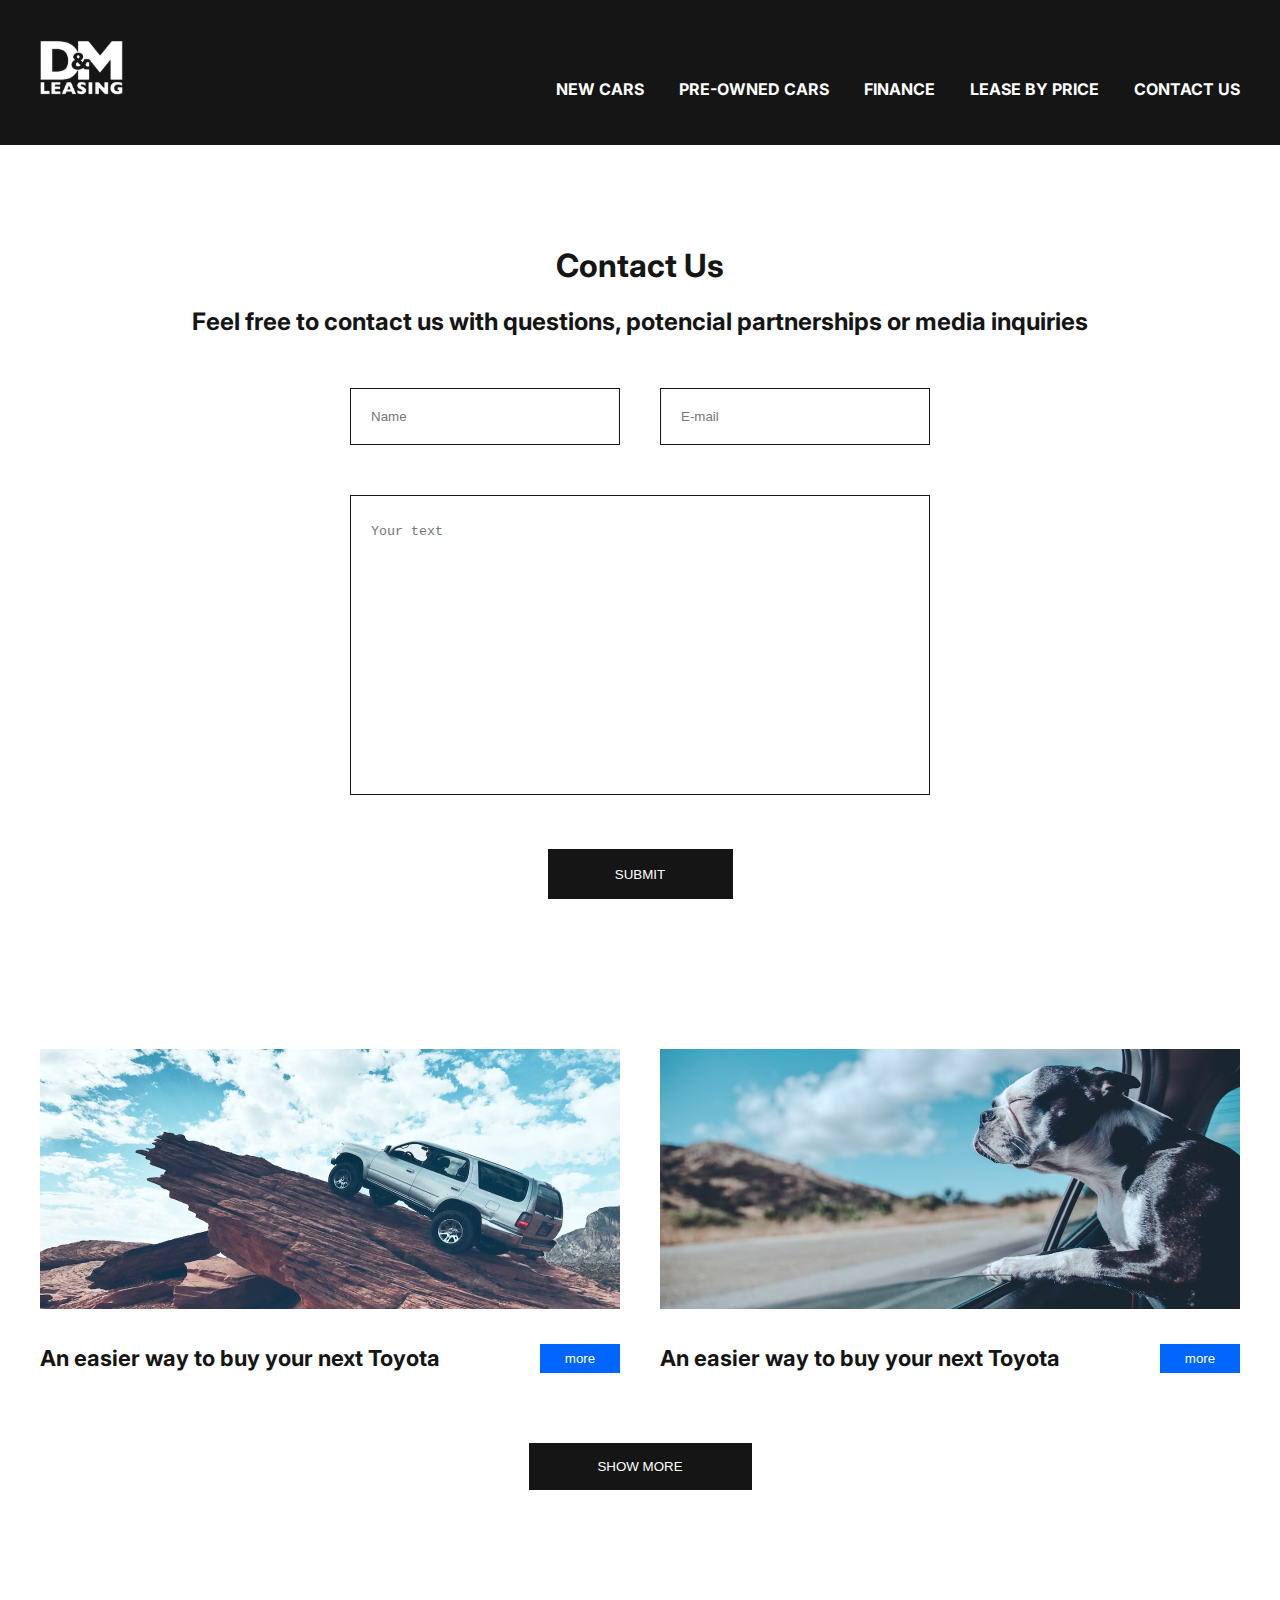
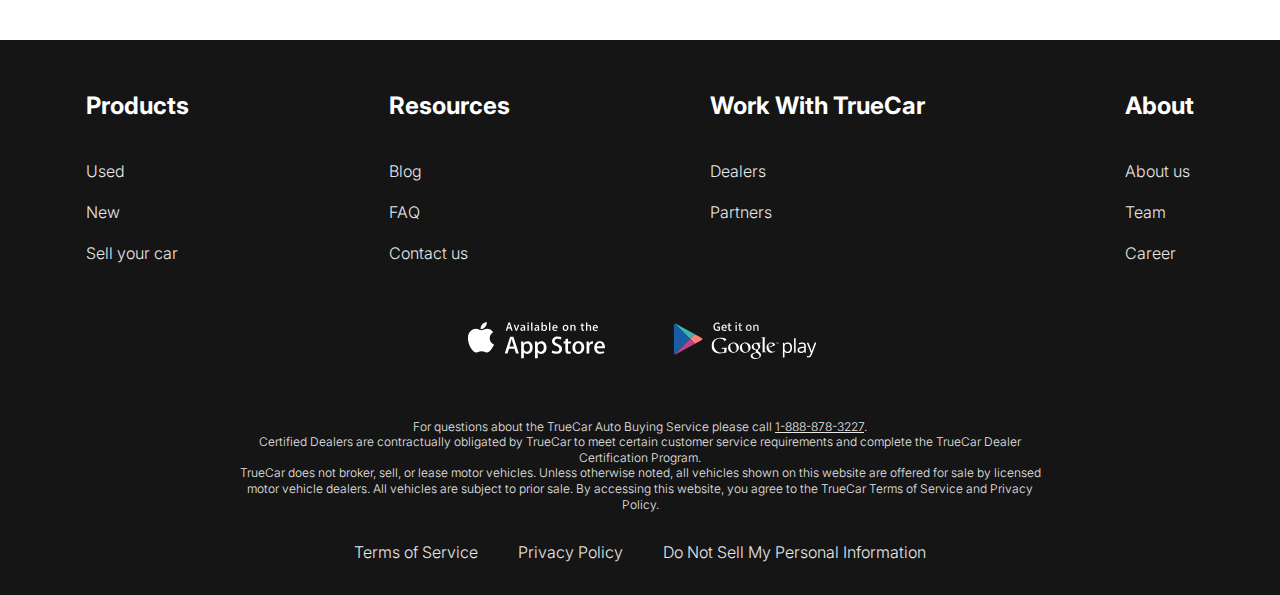
==== contacts.html @ 963451e2 "init layout" ====
<!DOCTYPE html>
<html lang="en">
<head>
    <meta charset="UTF-8">
    <meta name="viewport" content="width=device-width, initial-scale=1.0">
    <link rel="stylesheet" href="./style.css">
    <link rel="preconnect" href="https://fonts.googleapis.com">
    <link rel="preconnect" href="https://fonts.gstatic.com" crossorigin>
    <link href="https://fonts.googleapis.com/css2?family=Inter:wght@100..900&display=swap" rel="stylesheet">
    <title>Document</title>
</head>
<body>
    <div class="wrapper">
        <header class="header">
            <div class="header_container">
                <a href="/index.html" class="logo">
                    <img src="./images/main_logo.svg" alt="" class="logo__img">
                </a>
                <nav class="header_menu">
                    <ul class="menu__list">
                        <li class="menu__list_item"><a class="menu__list_link" href="./new_cars.html">New Cars</a></li>
                        <li class="menu__list_item"><a class="menu__list_link" href="#">Pre-Owned Cars</a></li>
                        <li class="menu__list_item"><a class="menu__list_link" href="#">Finance</a></li>
                        <li class="menu__list_item"><a class="menu__list_link" href="#">Lease by Price</a></li>
                        <li class="menu__list_item"><a class="menu__list_link" href="./contacts.html">Contact Us</a></li>
                    </ul>
                </nav>
            </div>
        </header>
        <div class="main_content">
            <div class="contact_form__wrapper">
                <h1 class="contact_form__title">Contact Us</h1>
                <h2 class="contact_form__subtitle">Feel free to contact us with questions, potencial partnerships or media inquiries</h2>
                <form action="" class="contact_form">
                    <div class="contact_form__userdata_wrapper">
                        <input type="text" name="name" placeholder="Name">
                        <input type="email" name="email" placeholder="E-mail">
                    </div>
                    <div class="contact_form__user_message">
                        <textarea name="Your text" placeholder="Your text"></textarea>
                    </div>
                    <button type="submit">SUBMIT</button>
                </form>
            </div>
            <div class="news_block__wrapper">
                <div class="news_block">
                    <div class="news_block__card">
                        <img src="./images/news_block/1st.jpg" alt="">
                        <div class="news_block__footer">
                            <h2>An easier way to buy your next Toyota</h2>
                            <button class="news_block__footer__button">more</button>
                        </div>
                    </div>
                    <div class="news_block__card">
                        <img src="./images/news_block/2nd.jpg" alt="">
                        <div class="news_block__footer">
                            <h2>An easier way to buy your next Toyota</h2>
                            <button class="news_block__footer__button">more</button>
                        </div>
                    </div>
                </div>
                <button class="show_more_news_button">SHOW MORE</but>
            </div>  
        </div>
        <footer class="footer">
            <div class="footer_wrapper">
                <div class="frames">
                    <div class="frames__item">
                        <div class="frame__header">
                            <h2>Products</h2>
                        </div>
                        <div class="frame__content">
                            <ul>
                                <li class="footer__content_item">
                                    <a class="footer__menu-link" href="">Used</a>
                                </li>
                                <li class="footer__content_item">
                                    <a class="footer__menu-link" href="">New</a>
                                </li>
                                <li class="footer__content_item">
                                    <a class="footer__menu-link" href="">Sell your car</a>
                                </li>
                            </ul>
                        </div>
                    </div>
                    <div class="frames__item">
                        <div class="frame__header">
                            <h2>Resources</h2>
                        </div>
                        <div class="frame__content">
                            <ul>
                                <li class="footer__content_item">
                                    <a class="footer__menu-link" href="">Blog</a>
                                </li>
                                <li class="footer__content_item">
                                    <a class="footer__menu-link" href="">FAQ</a>
                                </li>
                                <li class="footer__content_item">
                                    <a class="footer__menu-link" href="">Contact us</a>
                                </li>
                            </ul>
                        </div>
                    </div>
                    <div class="frames__item">
                        <div class="frame__header">
                            <h2>Work With TrueCar</h2>
                        </div>
                        <div class="frame__content">
                            <ul>
                                <li class="footer__content_item">
                                    <a class="footer__menu-link" href="">Dealers</a>
                                </li>
                                <li class="footer__content_item">
                                    <a class="footer__menu-link" href="">Partners</a>
                                </li>
                            </ul>
                        </div>
                    </div>
                    <div class="frames__item">
                        <div class="frame__header">
                            <h2>About</h2>
                        </div>
                        <div class="frame__content">
                            <ul>
                                <li class="footer__content_item">
                                    <a class="footer__menu-link" href="">About us</a>
                                </li>
                                <li class="footer__content_item">
                                    <a class="footer__menu-link" href="">Team</a>
                                </li>
                                <li class="footer__content_item">
                                    <a class="footer__menu-link" href="">Career</a>
                                </li>
                            </ul>
                        </div>
                    </div>
                </div>
                <div class="download_box">
                    <a href="">
                        <img src="./images/phone_app/app_store.svg" alt="">
                    </a>
                    <a href="">
                        <img src="./images/phone_app/google_play.svg" alt="">
                    </a>
                </div>
                <div class="general_info">
                    <p>For questions about the TrueCar Auto Buying Service please call <a id="phone_number" href="">1-888-878-3227</a>.
                        <br>
                        Certified Dealers are contractually obligated by TrueCar to meet certain customer service requirements and complete the TrueCar Dealer Certification Program.
                        <br>
                        TrueCar does not broker, sell, or lease motor vehicles. Unless otherwise noted, all vehicles shown on this website are offered for sale by licensed motor vehicle dealers. All vehicles are subject to prior sale. By accessing this website, you agree to the TrueCar Terms of Service and Privacy Policy.
                    </p>
                </div>
                <div class="privacy_box">
                    <a href="">Terms of Service</a>
                    <a href="">Privacy Policy</a>
                    <a href="">Do Not Sell My Personal Information</a>
                </div>
            </div>
        </footer>
    </div>
</body>
</html>
---- style.css ----
/* init */

html{
    box-sizing: border-box;
}

button{
    cursor: pointer;
}

html, body{
    height: 100%;
}

*, *::after, a::before{
    box-sizing: inherit;
    margin:0;
    padding:0;
}

ul{
    list-style-type: none;
}

a{
    text-decoration: none;
    color: inherit;
}

body{
    font-family: Inter, sans-serif;
    font-size: 16px;
    color: white;
    font-weight: 300;
    line-height: 1.3;
}


.wrapper{
    min-height: 100%;
    display: flex;
    flex-direction: column;
    justify-content: space-between;
}


/* header */



.header-index{
    background-color: transparent;
}

.header{
    background-color: #151515;
    padding-bottom: 45px;
}

.header-main{
    position: absolute;
    top:0;
    left:0;
    width: 100%;
    z-index:6;
}

.header_container{
    max-width: 1220px;
    margin: 0 auto;
    padding: 0 10px;
    padding-top: 40px;
    display: flex;
    justify-content: space-between;
    align-items:flex-end
}

.menu__list{
    display: flex;
    gap: 35px;
}

.menu__list_link{
    text-transform: uppercase;
    font-weight: 700;
    transition: color 200ms ease-in-out;
}


.menu__list_link:hover{
    color: #0066FF;
}


/* footer */

.footer{
    padding-top: 50px;
    padding-bottom: 32px;
    background-color: #151515;
    width: 100%;
}


.frames{
    padding-bottom: 50px;
    display: flex;
    gap:200px;
    justify-content: center;
}

.frame__header h2{
    font-size: 24px;
    font-weight: 700;
    padding-bottom: 40px;
}

.frame__content{
    color: #E8E8E8;
    display: flex;
    flex-direction: column;
    gap: 20px;
}

.footer__menu-link{
    transition: color 200ms ease-in-out;
}


.footer__menu-link:hover{
    color: #0066FF;
}


.download_box{
    display: flex;
    justify-content: center;
    gap: 40px;
    padding-bottom: 50px;
}

.general_info{
    max-width: 806px;
    margin: 0 auto;
}

.general_info p{
    color: #E8E8E8;
    text-align: center;
    font-size: 12px;
    padding-bottom: 30px;
}

#phone_number{
    text-decoration: underline;
}

.privacy_box{
    color: #E8E8E8;
    display: flex;
    gap: 40px;
    justify-content: center;
}

.footer__content_item + .footer__content_item{
    padding-top: 20px;
}

/* main content */

.top{
    position: absolute;
    top:0;
    left:0;
    width: 100%;
    z-index:5;
}

.main_content{
    flex-grow: 1;
}

.container{
    color: white;
    text-align: center;
}

.title{
    padding-top: 247px;
    padding-bottom: 38px;
    text-shadow: 0 1px 5px #151515;
    font-size: 96px;
    font-weight: 700;
    user-select: none;
}

.top__link{
    display: inline-block;
    max-width: 430px;
    height: 90px;
    background-color: #151515;
    text-transform: uppercase;
    padding: 23px 112px;
    text-align: center;
    font-size: 36px;
    font-weight: 700;
}


/* slider */

.swiper-slide{
    height: 100vh;
    background-position: center;
    background-size: cover;
    background-repeat: no-repeat;
}

.swiper-pagination-bullet{
    width: 120px;
    border-radius: 0;
    height: 3px;
    background-color: #151515;
    margin: 0 15px !important;
}
.swiper-pagination-bullet-active{
    background-color: white;
}

.swiper-pagination{
    padding-bottom: 40px;
}

/* "Why Leasing with D&M?" block */

.why_lease{
    margin: 150px auto;
    max-width: 1200px;
    min-height: 430px;
    color: #151515;
}

.why_lease h1{
    text-align: center;
    padding-bottom: 50px;
    font-size:42px;
}

.why_lease__wrapper{
    display: flex;
    justify-content: space-between;
    gap:40px;
}

.why_lease__card{
    display: flex;
    flex-direction: column;
    justify-content: center;
    max-width: 270px;
}

.why_lease__card img{
    width: 150px;
    margin: 0 auto;
}

.why_lease__card h2{
    text-align: center;
    text-transform: capitalize;
    margin: 30px 0;
}

.why_lease__card p{
    color: #151515;
}


/* "How does Leasing Work?" block */

.how_it_works{
    min-height: 905px;
    max-width: 594px;
    margin: 0 auto;
    margin-bottom: 150px;
    color: #151515;
}

.how_it_works h1{
    text-align: center;
    text-transform: capitalize;
    font-size: 42px;
}

.how_it_works__main_text{
    padding: 50px 0;
}

.how_it_works__steps_wrapper{
    padding: 50px 0 70px 0;
    margin-left: 70px;
    display: flex;
    flex-direction: column;
    gap:40px;
}

.how_it_works__step{
    display: flex;
    justify-content: space-between;
    align-items: center;
    width: 100%;
}

.how_it_works__step img{
    width:100px;
}

.how_it_works__step p{
    max-width: 270px;
}


/* welcome block */


.welcome{
    margin: 0 auto;
    max-width: 1000px;
    color: #151515;
    margin-bottom: 150px;
}

.welcome__title{
    font-size: 42px;
    text-align: center;
    text-transform: uppercase;
    margin-bottom: 20px;
}

.welcome__subtitle{
    text-align: center;
    margin-bottom: 50px;
}

.welcome__video_preview{
    width: 100%;
}

/* important things block */

.important_things{
    margin: 0 auto;
    margin-bottom: 150px;
    max-width: 1200px;
    color: #151515;
}

.important_things__title{
    font-size: 42px;
    text-align: center;
    margin-bottom: 20px;
}

.important_things__main_text{
    margin: 0 auto;
    margin-bottom: 50px;
    max-width: 580px;
}

.important_things__wrapper{
    display: flex;
    gap:40px;
}

.important_things__card{
    max-width: 270px;
}

.important_things__card img{
    margin-bottom: 20px;
}


/* II. CONTACTS PAGE */

/* "Contact Form" block */
.contact_form__wrapper{
    margin: 0 auto;
    margin-top: 100px;
    color: #151515;
    max-width: 935px;
    display: flex;
    flex-direction: column;
    align-items: center;
}

.contact_form__title{
    text-transform: capitalize;
    text-align: center;
}

.contact_form__subtitle{
    margin: 20px 0 50px 0;
}

.contact_form__userdata_wrapper{
    display: flex;
    gap: 40px;
    justify-content: center;
    margin-bottom: 50px;
}

.contact_form__userdata_wrapper input{
    padding: 18px 20px 18px;
    width: 270px;
    min-height: 57px;
}

.contact_form__user_message textarea{
    padding: 28px 20px;
    width: 580px;
    min-height: 300px;
    resize: none;
}

.contact_form__user_message textarea,.contact_form__userdata_wrapper input{
    border-radius: 0;
    border: 1px solid #151515;
    outline:none;
    transition: all 200ms ease-in-out;
}

.contact_form__user_message textarea:focus,.contact_form__userdata_wrapper input:focus{
    border-color: #0066FF;
}

.contact_form{
    display: flex;
    flex-direction: column;
    align-items: center;
}

.contact_form button{
    text-transform: uppercase;
    margin-top: 50px;
    width: 185px;
    height: 50px;
    background-color: #151515;
    color: white;
    border: none;
    
}

.contact_form button, .show_more_news_button{
    transition: color 200ms ease-in-out;
}


.contact_form button:hover, .show_more_news_button:hover{
    color: #0066FF;
}

/* news block */
.news_block{
    margin: 0 auto;
    display: flex;
    justify-content: center;
    gap: 40px;
    color: #151515;
}

.news_block__card{
    max-width: 580px;
}


.news_block__footer{
    margin-top: 30px;
    display: flex;
    justify-content: space-between;
}

.news_block__footer h2{
    font-size: 22px;
}

.news_block__footer__button{
    width: 80px;
    height: 29px;
    color: white;
    background-color: #0066FF;
    border: none;
}

.news_block__wrapper{
    display: flex;
    flex-direction: column;
    align-items: center;
    margin: 150px 0 150px;
}

.show_more_news_button{
    margin-top: 70px;
    background-color: #151515;
    border:none;
    color: white;
    width: 223px;
    height: 47px;
}

/* III. Catolog Page */

/* catalog block */
.catalog_wrapper{
    margin-top: 100px;
    color: #151515;
    display: flex;
    flex-direction: column;
    align-items: center;

}

.catalog__title{
    font-size: 48px;
    font-weight: 700;
    margin-bottom: 50px;
}

.catalog__vehicle_list{
    display: flex;
    gap: 80px;
    margin-bottom: 100px;
}

.catalog_vehicle_tab_link{
    font-weight: 700;
    transition: all 200ms ease-in-out;
}

.catalog_vehicle_tab_link:hover{
    color: #0066FF;
}

.catalog__vehicle_catalog{
    max-width: 1200px;
    min-height: 1262px;
    display: grid;
    grid-template-columns: repeat(4,1fr);
    gap: 100px 40px;
}

.car_card{
    display: flex;
    flex-direction: column;
    align-items: center;
    max-height: 354px;
    justify-content: space-between;
    border: 1px solid #0066FF;
}

.car_card__image{
    width: 270px;
    height: 170px;
}

.car_card__link{
    text-align: center;
    width: 100%;
    color: #0066FF;
    border-top: 1px solid #0066FF;
}
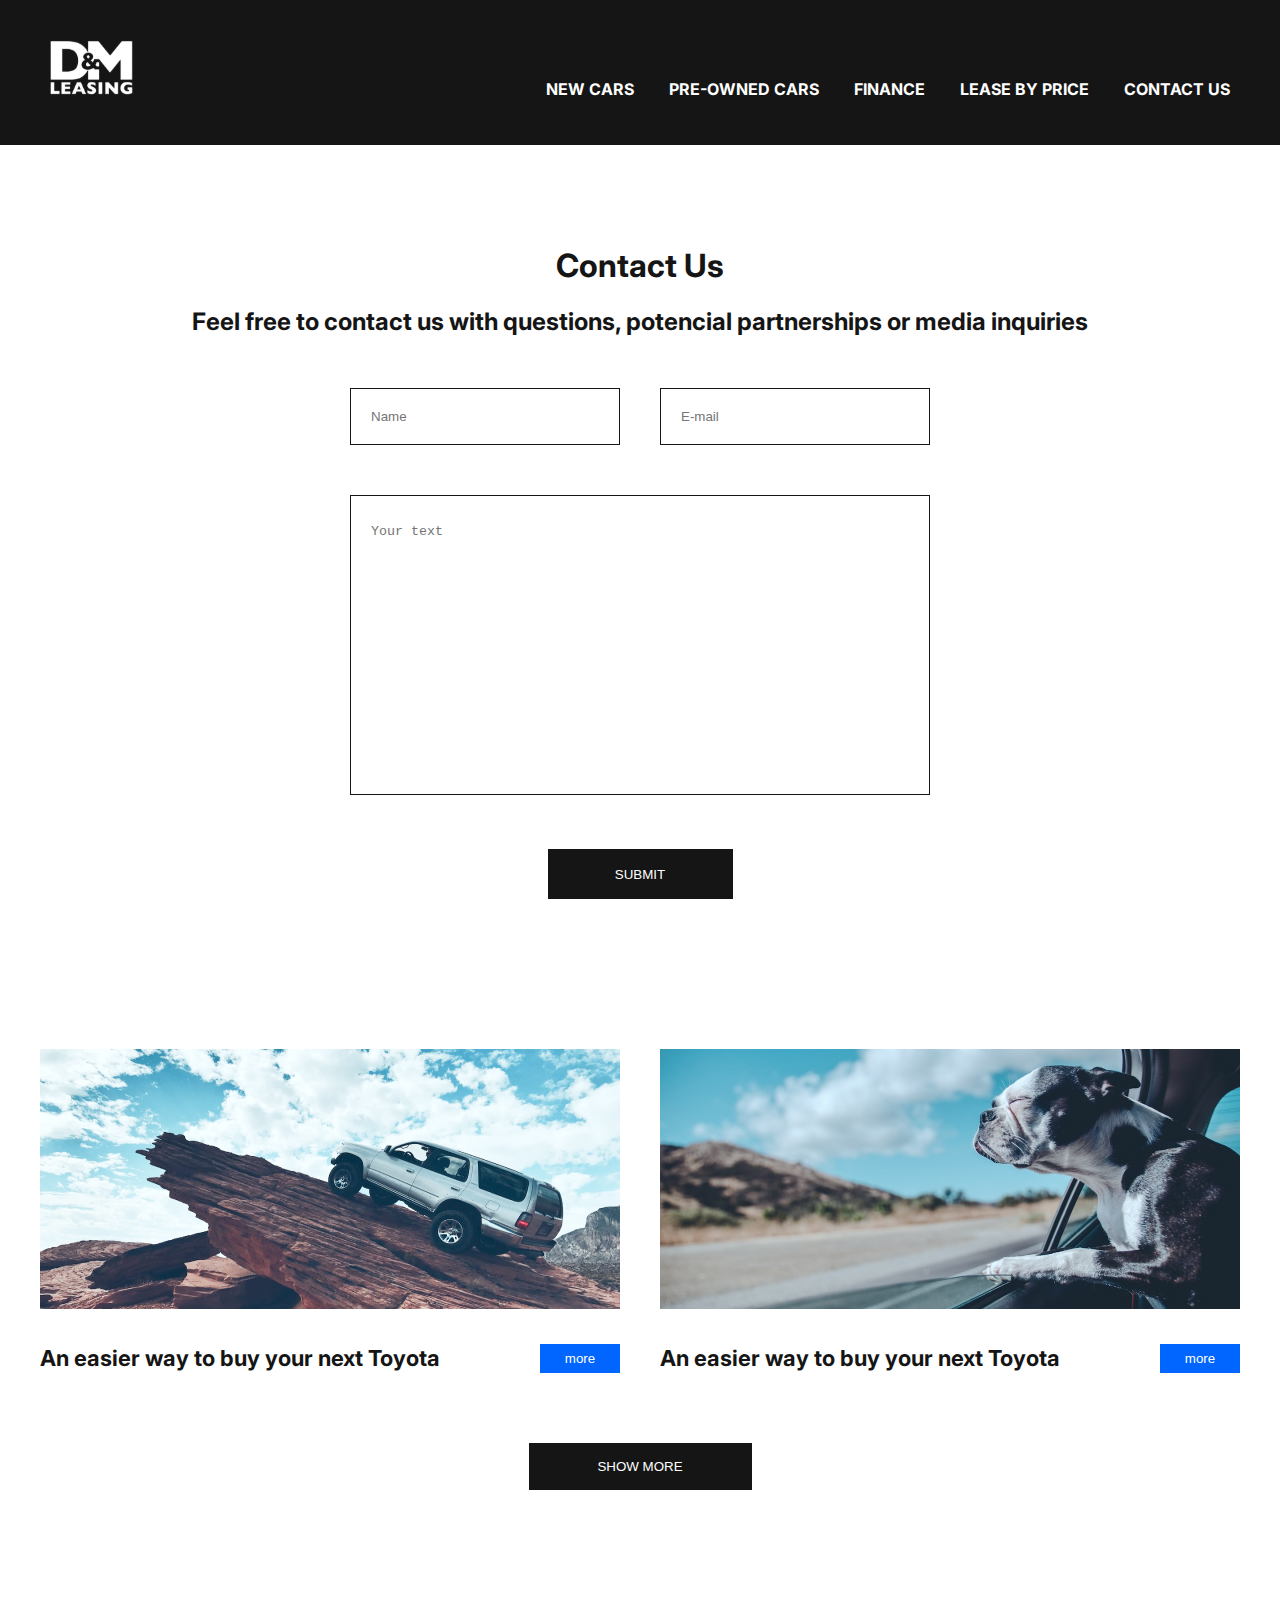
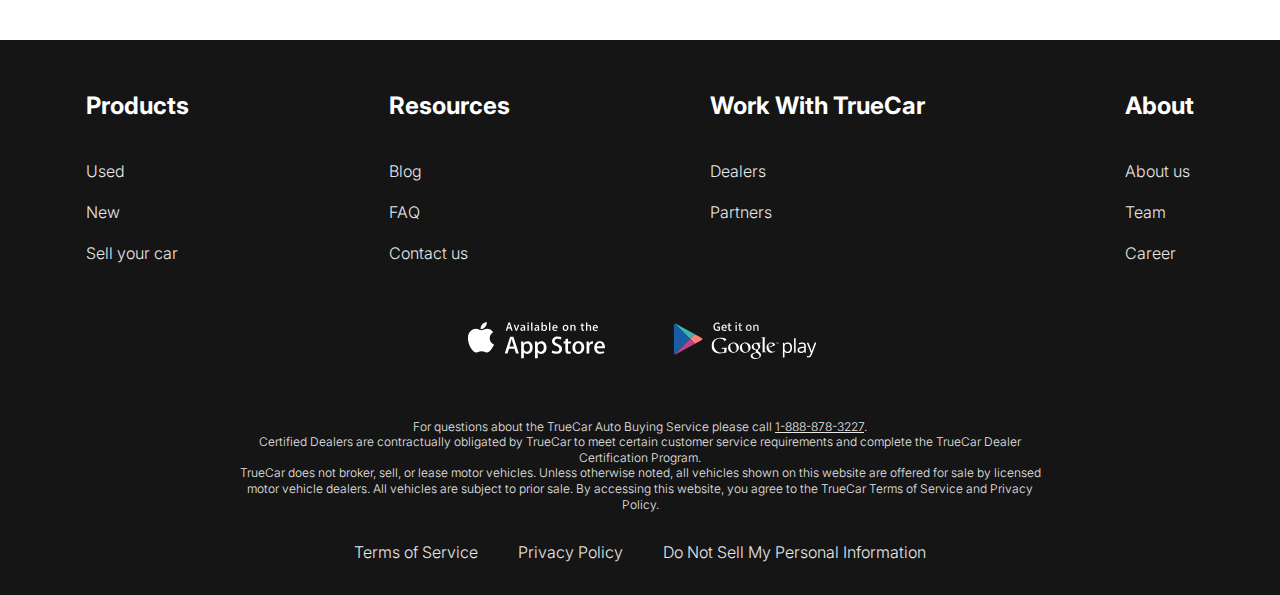
==== commit 8ff3b5b2: "Added adaptive layout for new_cars and contacts html pages" ====
--- a/contacts.html
+++ b/contacts.html
@@ -3,11 +3,22 @@
 <head>
     <meta charset="UTF-8">
     <meta name="viewport" content="width=device-width, initial-scale=1.0">
+    <!-- favicon -->
+    <link rel="icon" href="./favicon.svg" type="image/svg+xml">
+    <!-- slider CDN -->
+    <link rel="stylesheet" href="https://cdn.jsdelivr.net/npm/swiper@11/swiper-bundle.min.css"/>
+    <script src="https://cdn.jsdelivr.net/npm/swiper@11/swiper-bundle.min.js" defer></script>
+    <!-- script -->
+    <script src="./app.js" defer></script>
+    <!-- css -->
     <link rel="stylesheet" href="./style.css">
+    <!-- fonts -->
     <link rel="preconnect" href="https://fonts.googleapis.com">
     <link rel="preconnect" href="https://fonts.gstatic.com" crossorigin>
     <link href="https://fonts.googleapis.com/css2?family=Inter:wght@100..900&display=swap" rel="stylesheet">
-    <title>Document</title>
+    <!-- icons -->
+    <link href='https://unpkg.com/boxicons@2.1.4/css/boxicons.min.css' rel='stylesheet'>
+    <title>Contact Us</title>
 </head>
 <body>
     <div class="wrapper">
@@ -17,12 +28,25 @@
                     <img src="./images/main_logo.svg" alt="" class="logo__img">
                 </a>
                 <nav class="header_menu">
+                    <button class="header_menu__burger_open_button open_button_black"><i class='bx bx-menu'></i></button>
                     <ul class="menu__list">
                         <li class="menu__list_item"><a class="menu__list_link" href="./new_cars.html">New Cars</a></li>
                         <li class="menu__list_item"><a class="menu__list_link" href="#">Pre-Owned Cars</a></li>
                         <li class="menu__list_item"><a class="menu__list_link" href="#">Finance</a></li>
                         <li class="menu__list_item"><a class="menu__list_link" href="#">Lease by Price</a></li>
-                        <li class="menu__list_item"><a class="menu__list_link" href="./contacts.html">Contact Us</a></li>
+                        <li class="menu__list_item"><a class="menu__list_link" href="/contacts.html">Contact Us</a></li>
+                    </ul>
+                </nav>
+            </div>
+            <div class="header_container__burger_menu">
+                <button class="header_menu__burger_close_button"><i class='bx bx-x'></i></button>
+                <nav class="burger_menu__nav">
+                    <ul class="burger_menu__list">
+                        <li class="menu__list_item"><a class="menu__list_link" href="./new_cars.html">New Cars</a></li>
+                        <li class="menu__list_item"><a class="menu__list_link" href="#">Pre-Owned Cars</a></li>
+                        <li class="menu__list_item"><a class="menu__list_link" href="#">Finance</a></li>
+                        <li class="menu__list_item"><a class="menu__list_link" href="#">Lease by Price</a></li>
+                        <li class="menu__list_item"><a class="menu__list_link" href="/contacts.html">Contact Us</a></li>
                     </ul>
                 </nav>
             </div>
--- a/style.css
+++ b/style.css
@@ -1,3 +1,7 @@
+:root{
+    --index: calc(1vh + 1vw);
+}
+
 /* init */
 
 html{
@@ -25,7 +29,10 @@
 a{
     text-decoration: none;
     color: inherit;
-}
+    transition: all 200ms ease-in-out;
+}
+
+
 
 body{
     font-family: Inter, sans-serif;
@@ -45,6 +52,53 @@
 
 
 /* header */
+.header_menu__burger_open_button{
+    display: none;
+}
+
+
+.header_container__burger_menu{
+    padding: 50px 20px;
+    position: absolute;
+    top:0;
+    left:0;
+    width: 100%;
+    height: 100vh;
+    background-color: #151515;
+    transition: all 500ms cubic-bezier(0.325, 0.000, 0.000, 1.020);
+    transform: translateY(-100vh);
+}
+
+.burger_menu__list{
+    display: flex;
+    flex-direction: column;
+    gap: 15px;
+}
+
+.burger_menu__list{
+    font-size: 20px
+}
+
+.header_menu__burger_close_button{
+    position: absolute;
+    color:white;
+    outline:none;
+    border:none;
+    background-color: transparent;
+    font-size: 40px;
+    top:10px;
+    right:5px;
+    cursor:pointer;
+}
+
+
+.header_menu{
+    position: relative;
+}
+
+.header_menu__burger_button{
+    display: none;
+}
 
 
 
@@ -66,6 +120,7 @@
 }
 
 .header_container{
+    position: relative;
     max-width: 1220px;
     margin: 0 auto;
     padding: 0 10px;
@@ -162,6 +217,11 @@
     justify-content: center;
 }
 
+
+.privacy_box a:hover{
+    color: #0066FF
+}
+
 .footer__content_item + .footer__content_item{
     padding-top: 20px;
 }
@@ -189,20 +249,21 @@
     padding-top: 247px;
     padding-bottom: 38px;
     text-shadow: 0 1px 5px #151515;
-    font-size: 96px;
+    font-size: calc(var(--index)*2.45);
     font-weight: 700;
     user-select: none;
 }
 
 .top__link{
     display: inline-block;
-    max-width: 430px;
-    height: 90px;
+    width: calc(var(--index)*11);
+    height: calc(var(--index)*2.3);
     background-color: #151515;
     text-transform: uppercase;
-    padding: 23px 112px;
-    text-align: center;
-    font-size: 36px;
+    /* padding: 23px 112px; */
+    padding: calc(var(--index)*0.6) calc(var(--index)*2.7);
+    text-align: center;
+    font-size: calc(var(--index)*0.9);
     font-weight: 700;
 }
 
@@ -247,8 +308,8 @@
 }
 
 .why_lease__wrapper{
-    display: flex;
-    justify-content: space-between;
+    display: grid;
+    grid-template-columns: repeat(4,1fr);
     gap:40px;
 }
 
@@ -345,6 +406,11 @@
     width: 100%;
 }
 
+.welcome__video_preview iframe{
+    width: 100%;
+    height: calc(var(--index)*20);
+}
+
 /* important things block */
 
 .important_things{
@@ -367,12 +433,13 @@
 }
 
 .important_things__wrapper{
-    display: flex;
+    display: grid;
+    grid-template-columns: repeat(4, 1fr);
     gap:40px;
 }
 
 .important_things__card{
-    max-width: 270px;
+    width: 270px;
 }
 
 .important_things__card img{
@@ -415,9 +482,13 @@
     min-height: 57px;
 }
 
+.contact_form__user_message{
+    width: 100%;
+}
+
 .contact_form__user_message textarea{
     padding: 28px 20px;
-    width: 580px;
+    width: 100%;
     min-height: 300px;
     resize: none;
 }
@@ -472,7 +543,9 @@
     max-width: 580px;
 }
 
-
+.news_block__card img{
+    width: 100%;
+}
 .news_block__footer{
     margin-top: 30px;
     display: flex;
@@ -511,15 +584,15 @@
 
 /* catalog block */
 .catalog_wrapper{
-    margin-top: 100px;
+    margin: 100px 10px 0 10px;
     color: #151515;
     display: flex;
     flex-direction: column;
     align-items: center;
-
 }
 
 .catalog__title{
+    text-align: center;
     font-size: 48px;
     font-weight: 700;
     margin-bottom: 50px;
@@ -546,9 +619,12 @@
     display: grid;
     grid-template-columns: repeat(4,1fr);
     gap: 100px 40px;
+    margin-left:10px;
+    margin-right:10px;
 }
 
 .car_card{
+    max-width: 270px;
     display: flex;
     flex-direction: column;
     align-items: center;
@@ -558,8 +634,8 @@
 }
 
 .car_card__image{
-    width: 270px;
-    height: 170px;
+    width: 100%;
+    height: auto;
 }
 
 .car_card__link{
@@ -568,3 +644,193 @@
     color: #0066FF;
     border-top: 1px solid #0066FF;
 }
+
+
+/* IV. Adaptive Layout */
+
+@media (max-width: 1240px) {
+    .important_things__wrapper{
+        grid-template-columns: repeat(2, 1fr);
+        justify-items: center;
+        width: 600px;
+        margin: 0 auto;
+    }
+
+    .frames{
+        gap:100px;
+    }
+
+    .welcome__video_preview{
+        padding: 0 20px;
+    }
+
+    .why_lease__wrapper{
+        flex-direction: column;
+        align-items: center;
+    }
+
+    .swiper-pagination-bullet{
+        width: 50px;
+    }
+
+    .why_lease__wrapper{
+        grid-template-columns: repeat(2,1fr);
+        justify-items: center;
+        margin: 0 200px;
+    }
+
+    .news_block{
+        flex-direction: column;
+    }
+
+    .catalog__vehicle_catalog{
+        grid-template-columns: repeat(2,1fr);
+        gap: 30px 50px;
+    }
+
+    .why_lease, .how_it_works, .welcome {
+        margin: 50px auto;
+    }
+  
+    .how_it_works__main_text, .how_it_works__steps_wrapper{
+        padding: 25px 0;
+    }
+
+    .welcome__subtitle{
+        margin-bottom: 25px;
+    }
+    .important_things__main_text{
+        margin-bottom: 40px;
+    }
+
+    .important_things{
+        margin-bottom: 100px;
+    }
+
+}
+
+
+@media (max-width: 1000px) {
+    .important_things__wrapper{
+        grid-template-columns: repeat(1, 1fr);
+        justify-items: center;
+        width: 300px;
+    }
+
+    .frames{
+        flex-direction: column;
+        gap:50px;
+    }
+    .frames__item{
+        text-align: center;
+    }
+
+    .general_info{
+        margin: 0 20px;
+    }
+
+    .download_box, .privacy_box{
+        flex-direction: column;
+        align-items: center;
+    }
+
+    .why_lease__wrapper{
+        grid-template-columns: repeat(1,1fr);
+        justify-items: center;
+        margin: 0;
+    }
+
+    .why_lease__card p{
+        text-align: center;
+    }
+
+    .how_it_works__step{
+        flex-direction: column;
+        gap:20px;
+        text-align: center;
+    }
+
+    .how_it_works__steps_wrapper{
+        margin-left: 0px;
+    }
+}
+
+@media (max-width: 650px){
+    .important_things p, .how_it_works{
+        margin-left: 20px;
+        margin-right: 20px; 
+    }
+}
+
+@media (max-width:1315px){
+    .header_container{
+        margin: 0 40px;
+    }
+}
+
+@media (max-width: 940px){
+    .menu__list{
+        display: none;
+    }
+
+    .header_menu__burger_open_button{
+        display: contents;
+        font-size: 30px;
+        color: white;
+    }
+
+    .how_it_works__main_text, .how_it_works__end, .important_things__main_text{
+        text-align: center;
+    }
+
+    .contact_form__subtitle{
+        text-align: center;
+    }
+
+    .catalog__vehicle_list{
+        text-align: center;
+        flex-direction: column;
+        gap: 30px;
+        }
+
+    .catalog_wrapper, .contact_form__wrapper{
+        margin-top: 30px;
+    }
+
+    .catalog__title, .catalog__vehicle_list{
+        margin-bottom: 30px;
+    }
+
+    .news_block__wrapper, .show_more_news_button{
+        margin: 50px 0;
+    }
+}
+
+@media (max-width: 630px){
+    .news_block{
+        margin: 0 20px;
+    }
+
+    .news_block__footer{
+        margin-top:10px;
+        flex-direction: column;
+        gap:10px;
+        align-items: center;
+    }
+
+
+    .contact_form__userdata_wrapper{
+        flex-direction: column;
+        gap:20px;
+    }
+
+    .contact_form__subtitle{
+        margin-left: 20px;
+        margin-right: 20px;
+
+    }
+
+    .catalog__vehicle_catalog{
+        grid-template-columns: repeat(1,1fr);
+    }
+}